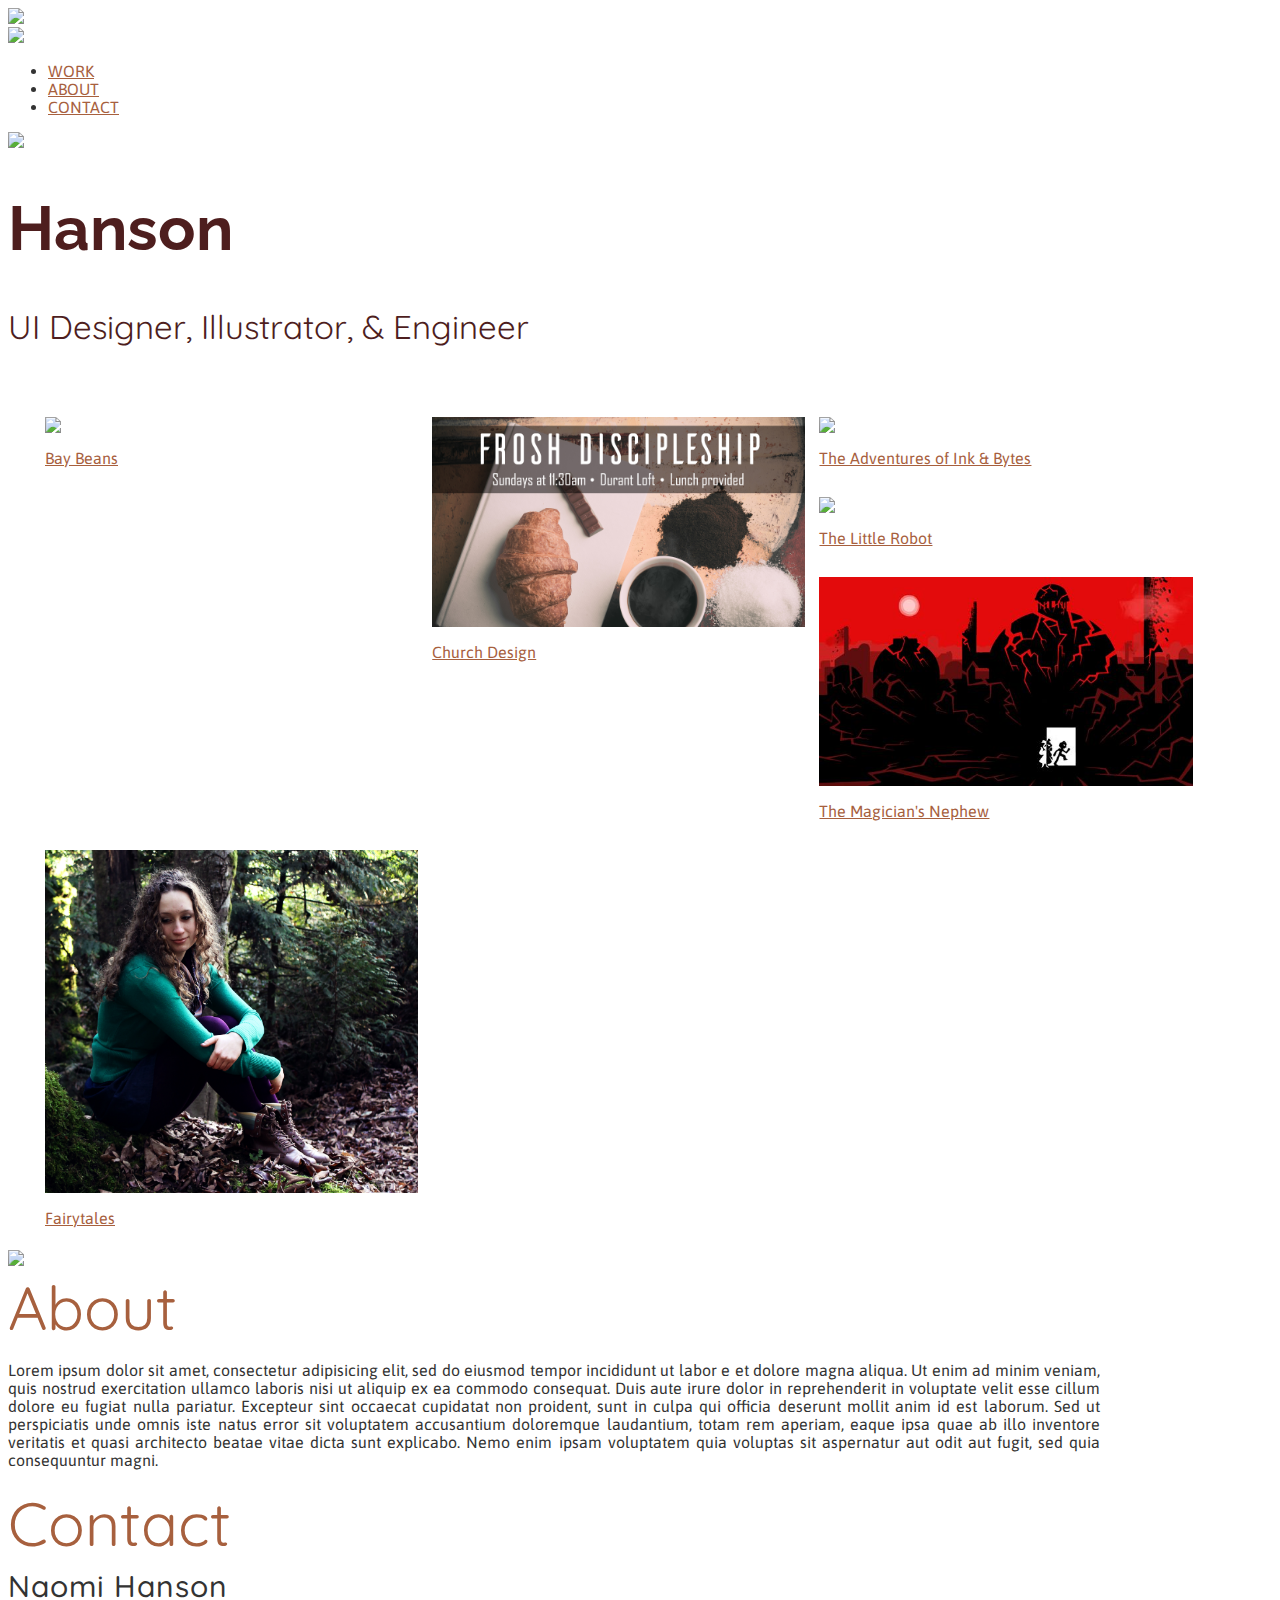
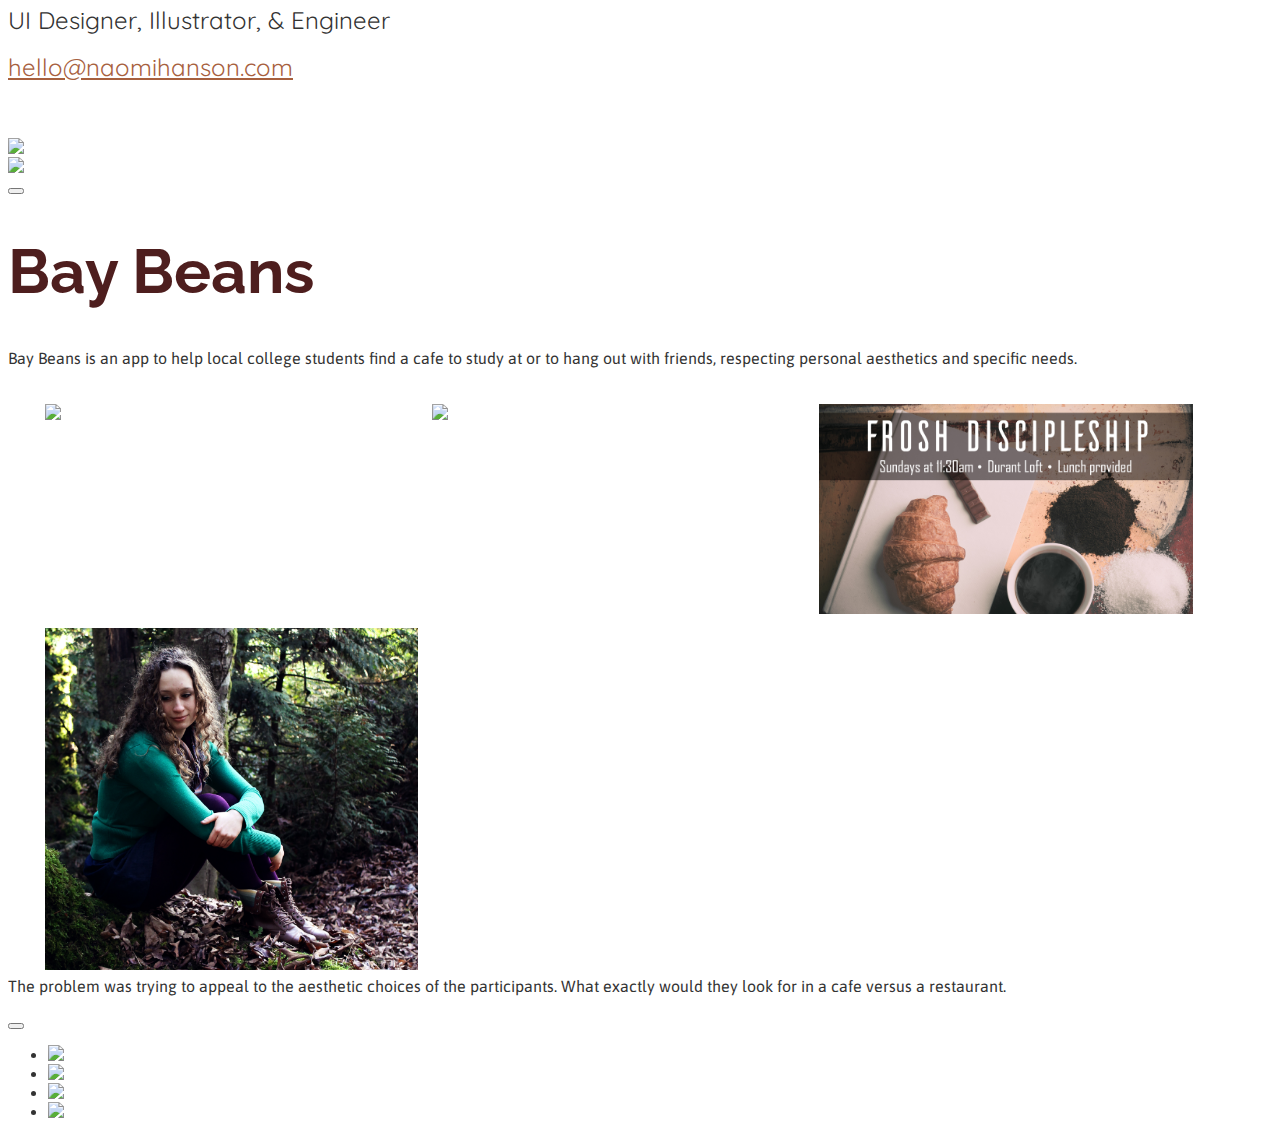
==== index02.html @ f40b885d "Separated stylesheet sections" ====
<!DOCTYPE html>
<html lang="en-us" class="no-js">
  <head>
    <meta http-equiv="X-UA-Compatible" content="IE=Edge">
    <meta name="viewport" content="width=device-width, initial-scale=1">
    <meta charset="utf-8">
    <title>Naomi Hanson | Portfolio</title>

    <!-- Google Fonts -->
    <link href="https://fonts.googleapis.com/css?family=Asap|Quicksand:400,500|Raleway" rel="stylesheet">

    <!-- CSS -->
    <link rel="stylesheet" type="text/css" href="css/normalize.css">
    <link rel="stylesheet" type="text/css" href="css/component.css">
    <link rel="stylesheet" type="text/css" href="css/remodal.css">
    <link rel="stylesheet" type="text/css" href="css/remodal-default-theme.css">
    <link rel="stylesheet" type="text/css" href="css/main.css">
    <link rel="stylesheet" type="text/css" href="css/header.css">
    <link rel="stylesheet" type="text/css" href="css/content.css">
    <link rel="stylesheet" type="text/css" href="css/about.css">
    <link rel="stylesheet" type="text/css" href="css/contact.css">
    <link rel="stylesheet" type="text/css" href="css/footer.css">
    <link rel="stylesheet" type="text/css" href="css/overlay.css">

    <script src="js/modernizr.custom.js"></script>

  </head>
  <body>
    <header>
      <nav class="container">
        <div class="two-third">
          <img class="trees-upperLeft" src="images/trees_upperLeft.png">
        </div>
        <div class="one-third">
          <img class="trees-upperRight" src="images/trees_upperRight.png">
          <ul class="page-navigation">
            <li><a href="#Content">WORK</a></li>
            <li><a href="#About">ABOUT</a></li>
            <li><a href="#Contact">CONTACT</a></li>
          </ul>
        </div>
      </nav>
      <div class="container hero">
        <img src="images/logo.png" style="margin-right: 50px">
        <h1>Hanson</h1>
        <h3>UI Designer, Illustrator, &amp; Engineer</h3>
      </div>
    </header>

    <main role="main">
    	<div class="remodal-bg">

	      <!-- CONTENT -->
	      <section id="Content" class="content">
	        <div class="page_container">
	          <ul class="grid effect-2" id="grid">
	            <li>
	              <img src="images/bayBeans.png">
					<a href="#Bay-Beans">
						<div class="description">
					  	<div class="square">
					  		<span class="group">
								<p class="center">Bay Beans</p>
					  		</span>
					  	</div>
						</div>
					</a>
	            </li>
	            <li>
	              <img src="images/churchDesign.jpg">
	              <a href="#Church-Design">
		              	<div class="description">
			              	<div class="square">
			              		<span class="group">
									<p class="center">Church Design</p>
			              		</span>
			              	</div>
		              	</div>
              		</a>
	            </li>
	            <li>
	              <img src="images/colorKey.jpg">
	              <a href="#modal">
		              	<div class="description">
			              	<div class="square">
			              		<span class="group">
									<p class="center">The Adventures of Ink & Bytes</p>
			              		</span>
			              	</div>
		              	</div>
              		</a>
	            </li>
	            <li>
	              <img src="images/littleRobot.jpg">
	              <a href="#modal">
		              	<div class="description">
			              	<div class="square">
			              		<span class="group">
									<p class="center">The Little Robot</p>
			              		</span>
			              	</div>
		              	</div>
              		</a>
	            </li>
	            <li>
	              <img src="images/magiciansNephew.jpg">
	              	<a href="#modal">
		              	<div class="description">
			              	<div class="square">
			              		<span class="group">
									<p class="center">The Magician's Nephew</p>
			              		</span>
			              	</div>
		              	</div>
              		</a>
	            </li>
	            <li>
	              <img src="images/photography.jpg">
	              <a href="#case-study">
		              	<div class="description">
			              	<div class="square">
			              		<span class="group">
									<p class="center">Fairytales</p>
			              		</span>
			              	</div>
		              	</div>
              		</a>
	            </li>
	          </ul>
	        </div>
	      </section>

	      <!-- ABOUT -->
	      <section id="About" class="About">
	        <div class="container">
	          <div class="one-third">
	            <img src="images/portrait.png">
	          </div>
	          <div class="two-third">
	            <h2>About</h2>
	            <p>Lorem ipsum dolor sit amet, consectetur adipisicing elit, sed do eiusmod tempor incididunt ut labor e et dolore magna aliqua. Ut enim ad minim veniam, quis nostrud exercitation ullamco laboris nisi ut aliquip ex ea commodo consequat. Duis aute irure dolor in reprehenderit in voluptate velit esse cillum dolore eu fugiat nulla pariatur. Excepteur sint occaecat cupidatat non proident, sunt in culpa qui officia deserunt mollit anim id est laborum. Sed ut perspiciatis unde omnis iste natus error sit voluptatem accusantium doloremque laudantium, totam rem aperiam, eaque ipsa quae ab illo inventore veritatis et quasi architecto beatae vitae dicta sunt explicabo. Nemo enim ipsam voluptatem quia voluptas sit aspernatur aut odit aut fugit, sed quia consequuntur magni.</p>
	          </div>
	        </div>
	      </section>

	      <!-- CONTACT -->
	      <section id="Contact" class="Contact">
	        <div class="container">
	          <div class="two-third">
	            <h2>Contact</h2>
	            <h4>Naomi Hanson</h4>
	            <h5>UI Designer, Illustrator, &amp; Engineer</h5>
	            <a href="mailto:hello@naomihanson.com"><h6>hello@naomihanson.com</h6></a>
	          </div>
	        </div>
	      </section>

	      <!-- FOOTER -->
	      <footer>
	        <div class="container">
	          <div class="one-third">
	            <img class="trees-lowerLeft" src="images/trees_lowerLeft.png">
	          </div>
	          <div class="two-third">
	            <img class="trees-lowerRight" src="images/trees_lowerRight.png">
	          </div>
	        </div>
	      </footer>
      	</div>

      <!-- OVERLAYS -->
      <div class="remodal-overlay"></div>
      <div class="remodal" data-remodal-id="Bay-Beans">
        <button data-remodal-action="close" class="remodal-close" aria-label="Close"></button>
        <section id="Content" class="content">
      		<h1 class="remodal-title">Bay Beans</h1>
      		<p class="remodal-description">Bay Beans is an app to help local college students find a cafe to study at or to hang out with friends, respecting personal aesthetics and specific needs.</p>
  		</section>
  		<section id="Content" class="content">
	      	<div class="page_container">
				<ul class="grid effect-2" id="grid">
					<li>
				  <img src="images/colorKey.jpg">
					</li>
					<li>
				  <img src="images/bayBeans.png">
					</li>
					<li>
				  <img src="images/churchDesign.jpg">
					</li>
					<li>
				  <img src="images/photography.jpg">
					</li>
	          	</ul>
	      	</div>
      	</section>
      	<section id="Content" class="content">
	      	<div class="page_container">
	          	<p>The problem was trying to appeal to the aesthetic choices of the participants. What exactly would they look for in a cafe versus a restaurant.</p>
	      	</div>
      	</section>
      </div>

      <div class="remodal" data-remodal-id="Church-Design">
        <button data-remodal-action="close" class="remodal-close" aria-label="Close"></button>
      	<div class="page_container">
	          <ul id="grid">
	          	<li>
	              <img src="images/colorKey.jpg">
              	</li>
              	<li>
	              <img src="images/LR_01.jpg">
              	</li>
              	<li>
	              <img src="images/majk-m-662.jpg">
              	</li>
              	<li>
	              <img src="images/tumblr_mfj7pup8wk1rs1gaeo1_500.png">
              	</li>
          	</ul>
      	</div>
      </div>

    </main>

    <!-- JavaScript -->
    <script src="js/jquery-3.1.1.min.js"></script>
    <script src="js/masonry.pkgd.min.js"></script>
    <script src="js/classie.js"></script>
    <script src="js/imagesloaded.js"></script>
    <script src="js/AnimOnScroll.js"></script>
    <script src="js/remodal.min.js"></script>
    <script type="text/javascript">
      new AnimOnScroll( document.getElementById( 'grid' ), {
      minDuration : 0.4,
      maxDuration : 0.7,
      viewportFactor : 0.2,
    } );
    </script>

  </body>
</html>
---- css/component.css ----
.grid {
	max-width: 100%;
	list-style: none;
	margin: 30px 30px;
	padding: 0;
}

.grid li {
	display: block;
	float: left;
	padding: 7px;
	width: 31%;
	opacity: 0;
}

.grid li.shown,
.no-js .grid li,
.no-cssanimations .grid li {
	opacity: 1;
}

.grid li a,
.grid li img {
	outline: none;
	border: none;
	display: block;
	max-width: 100%;
}

/* Effect */
.grid.effect-2 li.animate {
	-webkit-transform: translateY(200px);
	transform: translateY(200px);
	-webkit-animation: moveUp 0.65s ease forwards;
	animation: moveUp 0.65s ease forwards;
}

@-webkit-keyframes moveUp {
	0% { }
	100% { -webkit-transform: translateY(0); opacity: 1; }
}

@keyframes moveUp {
	0% { }
	100% { -webkit-transform: translateY(0); transform: translateY(0); opacity: 1; }
}

/* Media Queries */
@media screen and (max-width: 900px) {
	.grid li {
		width: 48%;
	}
}

@media screen and (max-width: 400px) {
	.grid li {
		width: 100%;
	}
}
---- css/main.css ----
html, body {
	overflow-x: hidden;
}
body {
	font-family: "Asap", Helvetica, Arial, sans-serif;
	color: #333333;
}
h1, h2, h3, h4, h5, h6 {
	font-family: "Quicksand", Helvetica, Arial, sans-serif;
}
h1 {
	color: #4e1e1e;
	font-weight: bold;
	font-size: 61.69px;
	font-family: "Raleway", Helvetica, Arial, sans-serif;
}
h2 {
	color: #a7603e;
	font-weight: 400;
	font-size: 61px;
	margin-bottom: 0px;
	margin-top: 0px;
}
h3 {
	color: #4e1e1e;
	font-weight: 400;
	font-size: 33px;
}
h4 {
	color: #333333;
	font-size: 30px;
	font-weight: 500;
	letter-spacing: 1px;
	margin-top: 6px;
	margin-bottom: 2px;
}
h5 {
	color: #333333;
	font-size: 24px;
	font-weight: 400;
	margin-top: -2px;
	margin-bottom: 0px;
}
h6 {
	color: #a7603e;
	font-size: 24px;
	font-weight: 400;
	margin-top: 17px;
}
p {
	font-size: 1rem;
	font-weight: normal;
	padding-right: 10%;
    text-align: justify;
}
a {
	color: #a7603e;
	z-index: 1;
}
section {
	clear: both;
}

/* GRID */
.container {
	position: relative;
	width: auto;
}
.container:before,
.container:after {
	content: " ";
	display: table;
}
.container:after {
	clear: both;
}
.one-third, .two-third {
	width:96%;
	position:relative;
	min-height: 1px;
}
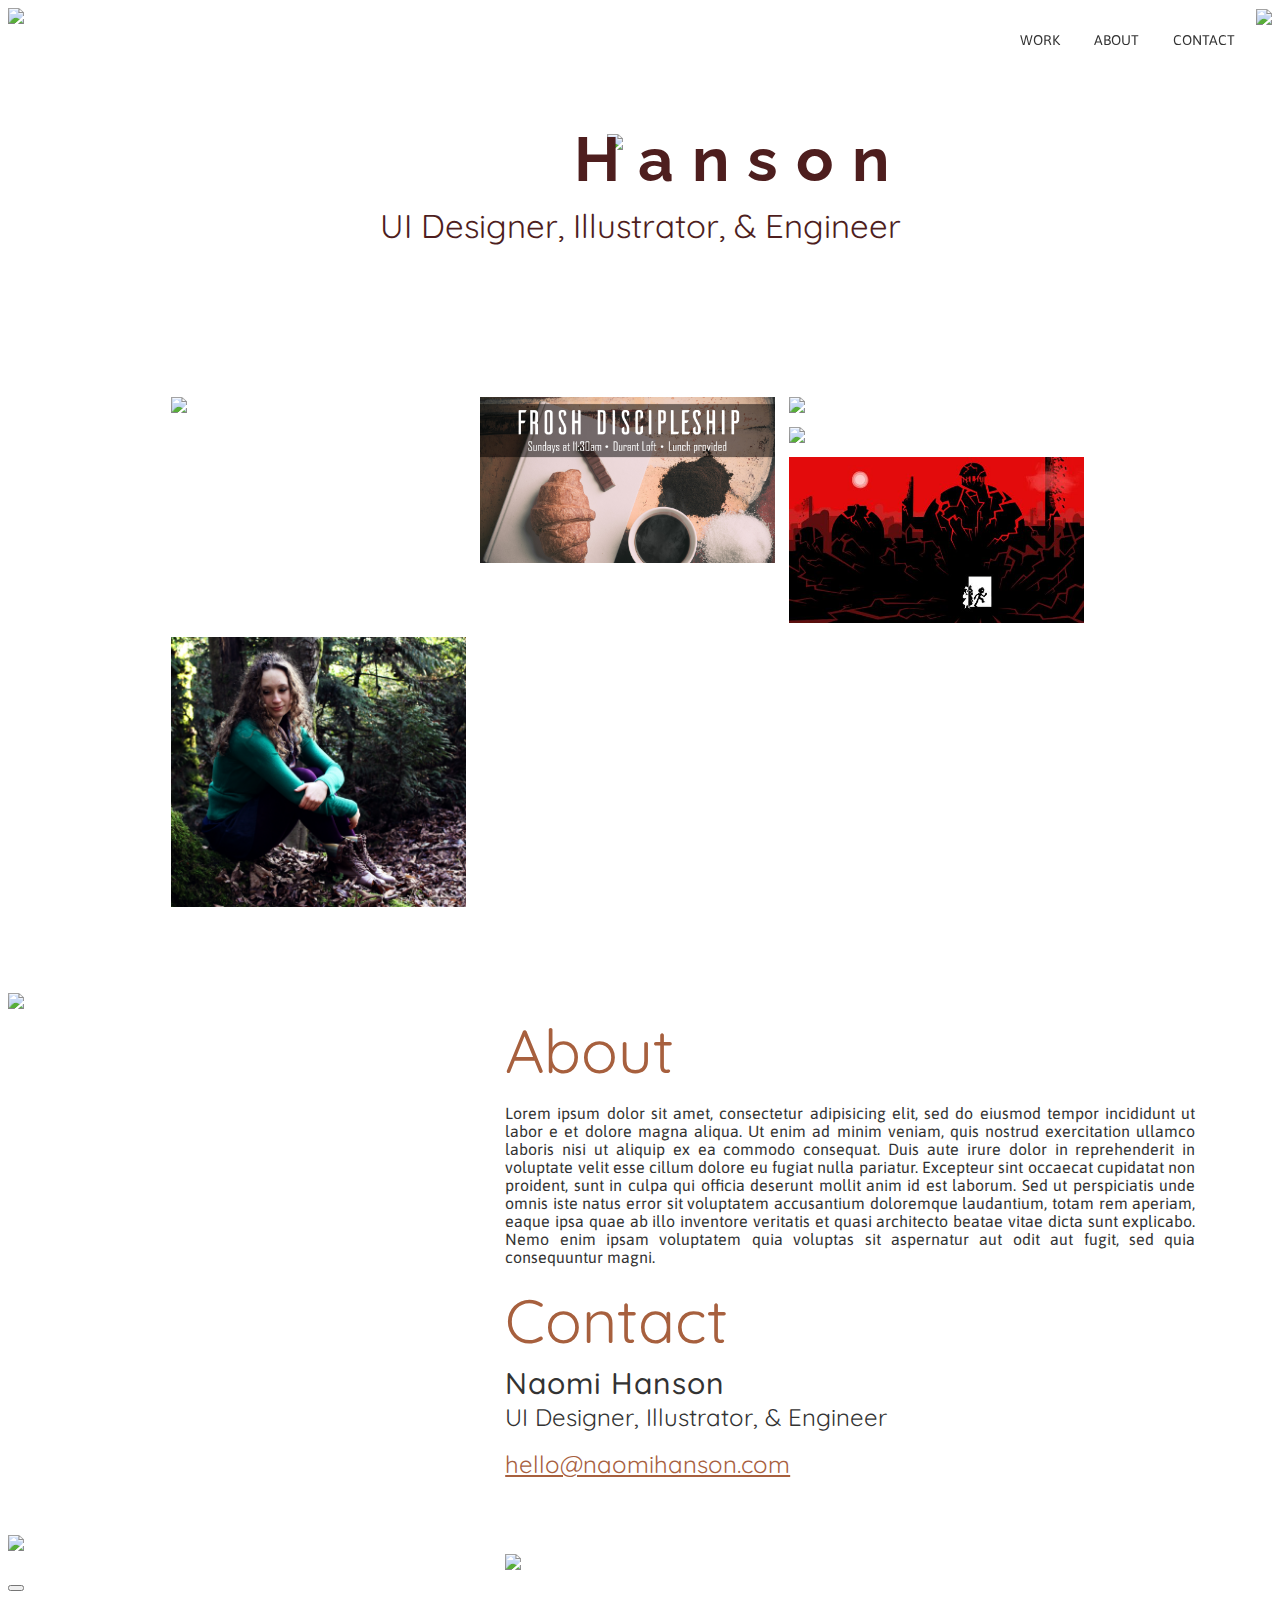
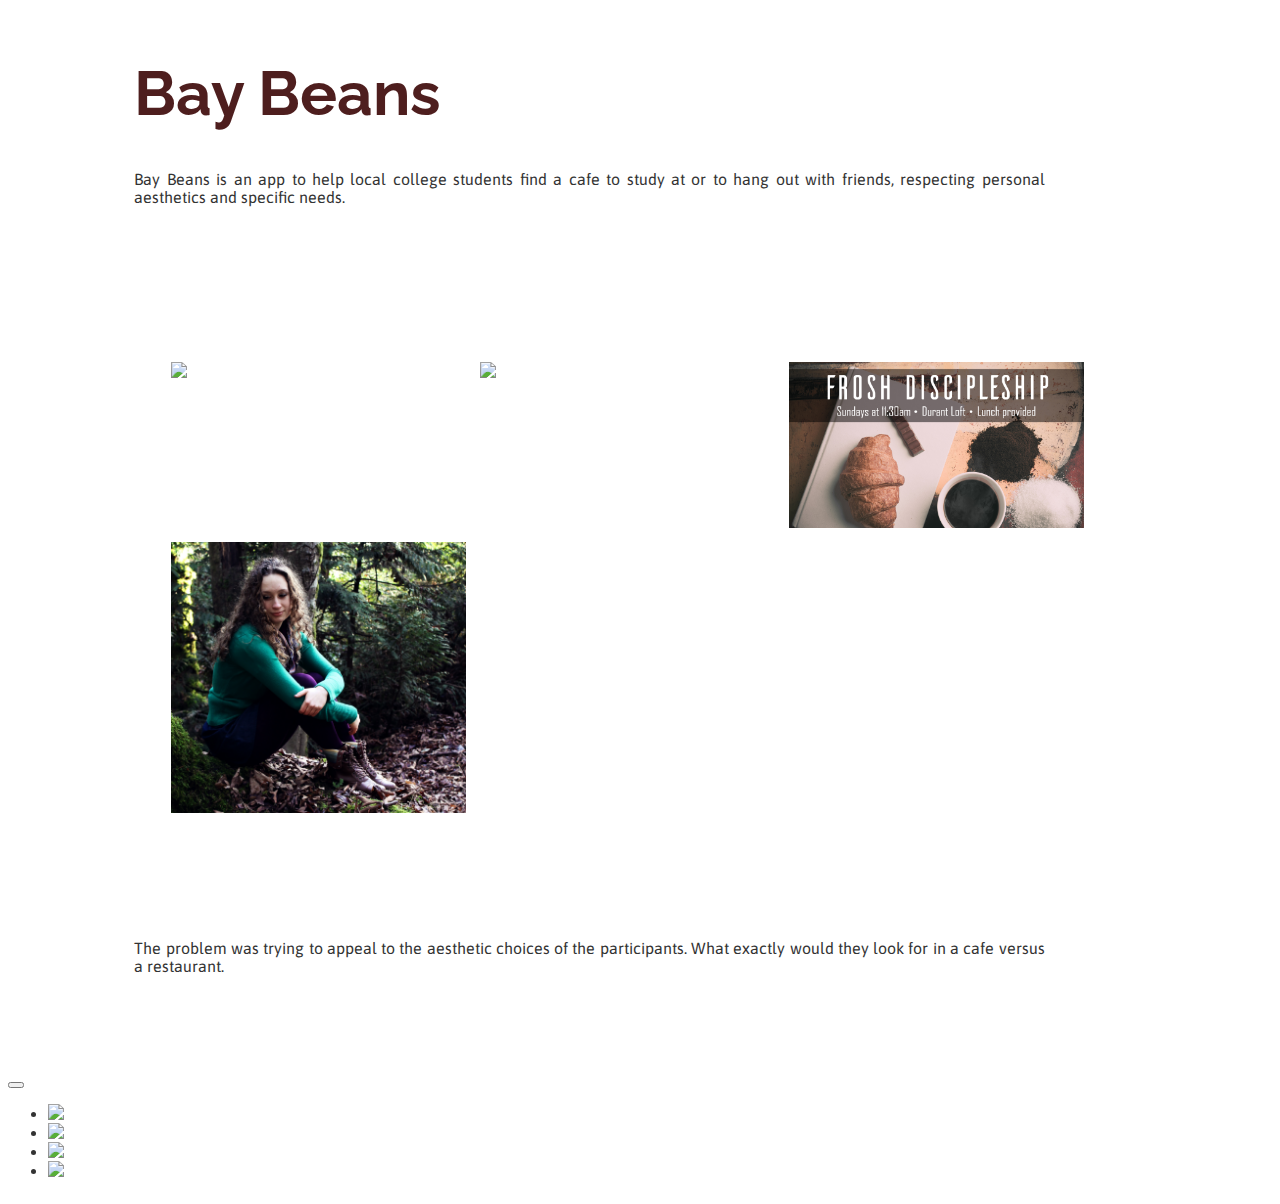
==== commit 2a799f0b: "Copied styles.css code to separate files" ====
--- a/index02.html
+++ b/index02.html
@@ -21,6 +21,7 @@
     <link rel="stylesheet" type="text/css" href="css/contact.css">
     <link rel="stylesheet" type="text/css" href="css/footer.css">
     <link rel="stylesheet" type="text/css" href="css/overlay.css">
+    <link rel="stylesheet" type="text/css" href="css/media-queries.css">
 
     <script src="js/modernizr.custom.js"></script>
 
--- a/css/header.css
+++ b/css/header.css
@@ -0,0 +1,67 @@
+/* HEADER */
+header {
+	top: 0px;
+	margin-bottom: 50px;
+}
+header nav {
+	position: fixed;
+}
+header nav .one-third {
+	position: absolute;
+	right: 0px;
+}
+header nav > .two-third {
+	margin-left: 0px;
+}
+header nav ul {
+	display: inline;
+	text-align: right;
+	float: right;
+	margin: 15px 30px;
+	position: fixed;
+	top: 0px;
+	right: 0px;
+	background: rgba(255,255,255,.5);
+	z-index: 1;
+	padding-left: 0px;
+}
+header nav ul > li {
+	list-style-type: none;
+	display: inline-block;
+	margin: 15px;
+}
+header nav ul > li > a {
+	color: #333333;
+	font-size: 14px;
+	text-decoration: none;
+}
+header nav a:hover {
+	color: #a7603e;
+}
+header nav a:active {
+	color: #a7603e;
+}
+header .hero {
+	text-align: center;
+	display: block;
+	position: relative;
+	margin-top: 125px;
+}
+header .hero h1 {
+	margin: -30px -200px 0px 0px;
+	letter-spacing: 18px;
+}
+header .hero h3 {
+	margin: 10px 0 40px;
+}
+.trees-upperLeft {
+	position: absolute;
+	top: 0px;
+	left: 0px;
+    z-index: 2000;
+}
+.trees-upperRight {
+	position: absolute;
+	top: 0px;
+	right: 0px;
+}--- a/css/content.css
+++ b/css/content.css
@@ -0,0 +1,66 @@
+/* CONTENT */
+.content {
+	padding: 6em 1% 1.5em;
+	float: right;
+	width: 98%;
+	position: relative;
+}
+.square {
+  width: 100%; 
+  height: 100%; 
+  display: table;
+  background: rgba(0,0,0,.5);
+}
+.group {
+  display: table-cell; 
+  vertical-align: middle; 
+  text-align: center;
+  background: rgba(0,0,0,.5);
+}
+.description {
+	position: absolute;
+	top: 0px;
+	left: 0px;
+	bottom:0px;
+	right:0px;
+	background: inherit;
+	background-attachment: fixed;
+	overflow: hidden;
+	opacity: 0;
+	transition: opacity 0.3s linear;
+	padding: 7px;
+}
+.description:before {
+	content: "";
+	position: absolute;
+	bottom: -20px;
+	left: 0;
+	width: 200%;
+	height: 200%;
+	background: inherit;
+	background-attachment: fixed;
+}
+.description:after {
+	content: "";
+	position: absolute;
+	bottom: 0;
+	left: 0;
+	width: 100%;
+	height: 100%;
+}
+.content li:hover .description {
+	opacity: 1;
+}
+.title {
+	color: #ffffff;
+	padding-right: 0px;
+}
+.subtitle {
+	color: #e1e1e1;
+	padding-right: 0px;
+	font-size: 18px;
+}
+.center {
+	color: #ffffff;
+	padding: 0px;
+}--- a/css/media-queries.css
+++ b/css/media-queries.css
@@ -0,0 +1,74 @@
+/* MEDIA QUERIES */
+
+/* Larger Mobile Devices */
+@media (min-width: 460px) {
+	.content {
+		padding: 1.5em 1%;
+		width: 90%;
+		position: relative;
+	}
+	.content-item-small {
+		margin: 0 2% 25px;
+		float: left;
+		display: block;
+	}
+	.content-item-medium {
+		margin: 0 2% 25px;
+		float: left;
+		display: block;
+	}
+	.content-item-big {
+		margin: 0 2% 25px;
+		float: left;
+		display: block;
+	}
+}
+
+/* Tablets */
+@media (min-width: 768px) {
+	.content {
+		padding: 1.5em 5%;
+		width: 90%;
+		position: relative;
+	}
+	.content-item-small {
+		margin: 0 1% 25px;
+	}
+	.content-item-medium {
+		margin: 0 1% 25px;
+	}
+	.content-item-big {
+		margin: 0 1% 25px;
+	}
+	.two-third {
+		margin-left: auto;
+	}
+}
+
+/* Laptops and Desktops */
+@media (min-width: 992px) {
+	.one-third {
+		width: 29.33333%;
+	}
+	.two-third {
+		width: 60.66666%
+	}
+	.content {
+		padding: 1.5em 10%;
+		width: 80%;
+		position: relative;
+		margin-bottom: 55px;
+	}
+	.content-item-small {
+		margin: 0 0 20px;
+	}
+	.content-item-medium {
+		margin: 0 0 20px;
+	}
+	.content-item-big {
+		margin: 0 0 20px;
+	}
+	.About .one-third {
+		width: 34%;
+	}
+}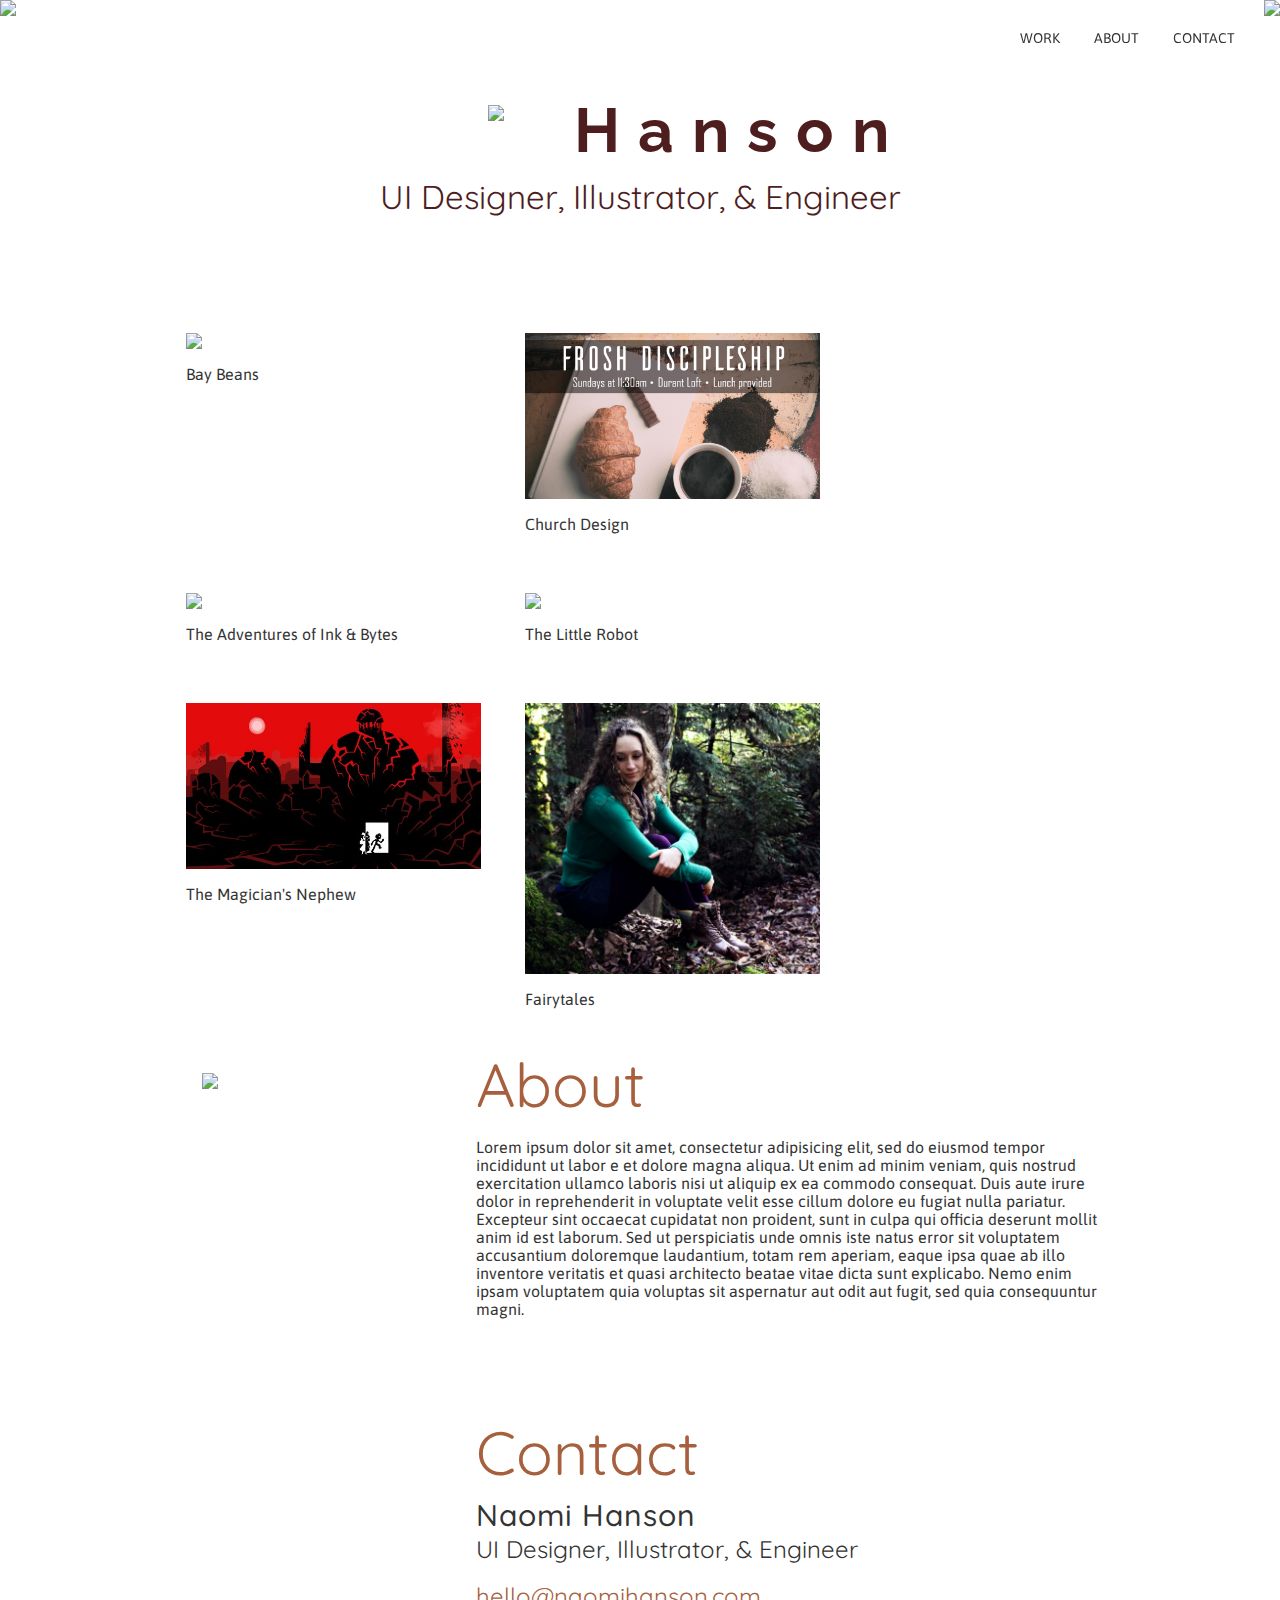
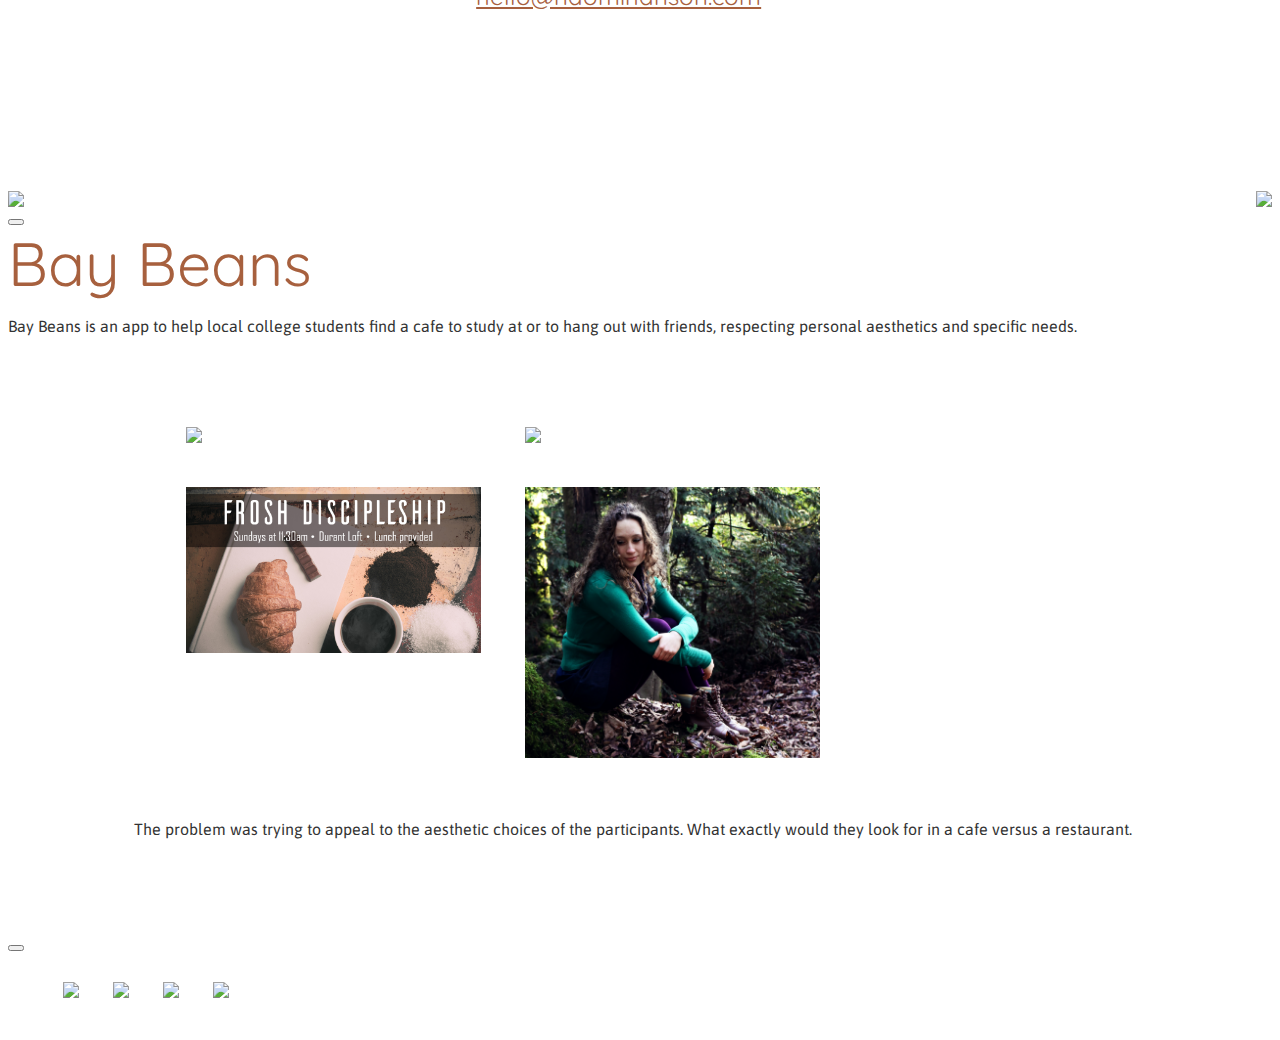
==== commit 5ce58c8a: "Format all css files except content and overlay" ====
--- a/index02.html
+++ b/index02.html
@@ -15,37 +15,36 @@
     <link rel="stylesheet" type="text/css" href="css/remodal.css">
     <link rel="stylesheet" type="text/css" href="css/remodal-default-theme.css">
     <link rel="stylesheet" type="text/css" href="css/main.css">
-    <link rel="stylesheet" type="text/css" href="css/header.css">
-    <link rel="stylesheet" type="text/css" href="css/content.css">
-    <link rel="stylesheet" type="text/css" href="css/about.css">
-    <link rel="stylesheet" type="text/css" href="css/contact.css">
-    <link rel="stylesheet" type="text/css" href="css/footer.css">
-    <link rel="stylesheet" type="text/css" href="css/overlay.css">
+    <link rel="stylesheet" type="text/css" href="css/header-footer.css">
+<!--    <link rel="stylesheet" type="text/css" href="css/content.css">-->
+    <link rel="stylesheet" type="text/css" href="css/about-contact.css">
+<!--    <link rel="stylesheet" type="text/css" href="css/overlay.css">-->
     <link rel="stylesheet" type="text/css" href="css/media-queries.css">
+
 
     <script src="js/modernizr.custom.js"></script>
 
   </head>
   <body>
     <header>
-      <nav class="container">
-        <div class="two-third">
+        <div>
           <img class="trees-upperLeft" src="images/trees_upperLeft.png">
+          <img class="trees-upperRight" src="images/trees_upperRight.png">
         </div>
-        <div class="one-third">
-          <img class="trees-upperRight" src="images/trees_upperRight.png">
-          <ul class="page-navigation">
-            <li><a href="#Content">WORK</a></li>
-            <li><a href="#About">ABOUT</a></li>
-            <li><a href="#Contact">CONTACT</a></li>
-          </ul>
+        <nav class="container">
+            <div class="one-third">
+              <ul class="page-navigation">
+                <li><a href="#Content">WORK</a></li>
+                <li><a href="#About">ABOUT</a></li>
+                <li><a href="#Contact">CONTACT</a></li>
+              </ul>
+            </div>
+        </nav>
+        <div class="container hero">
+            <img src="images/logo.png" class="logo">
+            <h1>Hanson</h1>
+            <h3>UI Designer, Illustrator, &amp; Engineer</h3>
         </div>
-      </nav>
-      <div class="container hero">
-        <img src="images/logo.png" style="margin-right: 50px">
-        <h1>Hanson</h1>
-        <h3>UI Designer, Illustrator, &amp; Engineer</h3>
-      </div>
     </header>
 
     <main role="main">
@@ -53,89 +52,87 @@
 
 	      <!-- CONTENT -->
 	      <section id="Content" class="content">
-	        <div class="page_container">
-	          <ul class="grid effect-2" id="grid">
-	            <li>
-	              <img src="images/bayBeans.png">
-					<a href="#Bay-Beans">
-						<div class="description">
-					  	<div class="square">
-					  		<span class="group">
-								<p class="center">Bay Beans</p>
-					  		</span>
-					  	</div>
-						</div>
-					</a>
-	            </li>
-	            <li>
-	              <img src="images/churchDesign.jpg">
-	              <a href="#Church-Design">
-		              	<div class="description">
-			              	<div class="square">
-			              		<span class="group">
-									<p class="center">Church Design</p>
-			              		</span>
-			              	</div>
-		              	</div>
-              		</a>
-	            </li>
-	            <li>
-	              <img src="images/colorKey.jpg">
-	              <a href="#modal">
-		              	<div class="description">
-			              	<div class="square">
-			              		<span class="group">
-									<p class="center">The Adventures of Ink & Bytes</p>
-			              		</span>
-			              	</div>
-		              	</div>
-              		</a>
-	            </li>
-	            <li>
-	              <img src="images/littleRobot.jpg">
-	              <a href="#modal">
-		              	<div class="description">
-			              	<div class="square">
-			              		<span class="group">
-									<p class="center">The Little Robot</p>
-			              		</span>
-			              	</div>
-		              	</div>
-              		</a>
-	            </li>
-	            <li>
-	              <img src="images/magiciansNephew.jpg">
-	              	<a href="#modal">
-		              	<div class="description">
-			              	<div class="square">
-			              		<span class="group">
-									<p class="center">The Magician's Nephew</p>
-			              		</span>
-			              	</div>
-		              	</div>
-              		</a>
-	            </li>
-	            <li>
-	              <img src="images/photography.jpg">
-	              <a href="#case-study">
-		              	<div class="description">
-			              	<div class="square">
-			              		<span class="group">
-									<p class="center">Fairytales</p>
-			              		</span>
-			              	</div>
-		              	</div>
-              		</a>
-	            </li>
-	          </ul>
-	        </div>
+              <ul class="grid effect-2" id="grid">
+                <li>
+                  <img src="images/bayBeans.png">
+                    <a href="#Bay-Beans">
+                        <div class="description">
+                        <div class="square">
+                            <span class="group">
+                                <p class="center">Bay Beans</p>
+                            </span>
+                        </div>
+                        </div>
+                    </a>
+                </li>
+                <li>
+                  <img src="images/churchDesign.jpg">
+                  <a href="#Church-Design">
+                        <div class="description">
+                            <div class="square">
+                                <span class="group">
+                                    <p class="center">Church Design</p>
+                                </span>
+                            </div>
+                        </div>
+                    </a>
+                </li>
+                <li>
+                  <img src="images/colorKey.jpg">
+                  <a href="#modal">
+                        <div class="description">
+                            <div class="square">
+                                <span class="group">
+                                    <p class="center">The Adventures of Ink & Bytes</p>
+                                </span>
+                            </div>
+                        </div>
+                    </a>
+                </li>
+                <li>
+                  <img src="images/littleRobot.jpg">
+                  <a href="#modal">
+                        <div class="description">
+                            <div class="square">
+                                <span class="group">
+                                    <p class="center">The Little Robot</p>
+                                </span>
+                            </div>
+                        </div>
+                    </a>
+                </li>
+                <li>
+                  <img src="images/magiciansNephew.jpg">
+                    <a href="#modal">
+                        <div class="description">
+                            <div class="square">
+                                <span class="group">
+                                    <p class="center">The Magician's Nephew</p>
+                                </span>
+                            </div>
+                        </div>
+                    </a>
+                </li>
+                <li>
+                  <img src="images/photography.jpg">
+                  <a href="#case-study">
+                        <div class="description">
+                            <div class="square">
+                                <span class="group">
+                                    <p class="center">Fairytales</p>
+                                </span>
+                            </div>
+                        </div>
+                    </a>
+                </li>
+              </ul>
 	      </section>
 
 	      <!-- ABOUT -->
 	      <section id="About" class="About">
-	        <div class="container">
+	        <div class="container about-content">
 	          <div class="one-third">
-	            <img src="images/portrait.png">
+	            <img src="images/portrait.png" class="about-photo">
 	          </div>
 	          <div class="two-third">
 	            <h2>About</h2>
@@ -147,6 +144,8 @@
 	      <!-- CONTACT -->
 	      <section id="Contact" class="Contact">
 	        <div class="container">
+                <div class="one-third">
+                </div>
 	          <div class="two-third">
 	            <h2>Contact</h2>
 	            <h4>Naomi Hanson</h4>
@@ -158,14 +157,8 @@
 
 	      <!-- FOOTER -->
 	      <footer>
-	        <div class="container">
-	          <div class="one-third">
-	            <img class="trees-lowerLeft" src="images/trees_lowerLeft.png">
-	          </div>
-	          <div class="two-third">
-	            <img class="trees-lowerRight" src="images/trees_lowerRight.png">
-	          </div>
-	        </div>
+            <img class="trees-lowerLeft" src="images/trees_lowerLeft.png">
+            <img class="trees-lowerRight" src="images/trees_lowerRight.png">
 	      </footer>
       	</div>
 
@@ -173,8 +166,8 @@
       <div class="remodal-overlay"></div>
       <div class="remodal" data-remodal-id="Bay-Beans">
         <button data-remodal-action="close" class="remodal-close" aria-label="Close"></button>
-        <section id="Content" class="content">
-      		<h1 class="remodal-title">Bay Beans</h1>
+        <section id="Content" class="overlay-content">
+      		<h2 class="remodal-title">Bay Beans</h2>
       		<p class="remodal-description">Bay Beans is an app to help local college students find a cafe to study at or to hang out with friends, respecting personal aesthetics and specific needs.</p>
   		</section>
   		<section id="Content" class="content">
--- a/css/main.css
+++ b/css/main.css
@@ -5,13 +5,13 @@
 	font-family: "Asap", Helvetica, Arial, sans-serif;
 	color: #333333;
 }
-h1, h2, h3, h4, h5, h6 {
+h2, h3, h4, h5, h6 {
 	font-family: "Quicksand", Helvetica, Arial, sans-serif;
 }
 h1 {
 	color: #4e1e1e;
 	font-weight: bold;
-	font-size: 61.69px;
+	font-size: 20px;
 	font-family: "Raleway", Helvetica, Arial, sans-serif;
 }
 h2 {
@@ -24,7 +24,7 @@
 h3 {
 	color: #4e1e1e;
 	font-weight: 400;
-	font-size: 33px;
+	font-size: 20px;
 }
 h4 {
 	color: #333333;
@@ -46,19 +46,36 @@
 	font-size: 24px;
 	font-weight: 400;
 	margin-top: 17px;
+    text-decoration: underline;
 }
 p {
 	font-size: 1rem;
 	font-weight: normal;
-	padding-right: 10%;
-    text-align: justify;
+    text-align: left;
 }
-a {
-	color: #a7603e;
+a:link {
+	color: #333333;
 	z-index: 1;
+    text-decoration: none;
+}
+a:visited {
+    color: #333333;
+}
+a:hover {
+    color: #a7603e;
+}
+a:active {
+    color: #a7603e;
+    font-size: 18px;
 }
 section {
 	clear: both;
+}
+li {
+	list-style-type: none;
+	display: inline-block;
+	margin: 15px;
+    font-size: 14px;
 }
 
 /* GRID */
@@ -70,12 +87,12 @@
 .container:after {
 	content: " ";
 	display: table;
-}
-.container:after {
 	clear: both;
 }
 .one-third, .two-third {
-	width:96%;
+	width:80%;
 	position:relative;
 	min-height: 1px;
+    margin: 0 auto;
+    max-width: 64rem;
 }--- a/css/header-footer.css
+++ b/css/header-footer.css
@@ -0,0 +1,71 @@
+/* HEADER */
+header {
+	top: 0px;
+}
+header nav {
+	position: fixed;
+}
+
+header nav ul {
+	display: inline;
+	text-align: right;
+	float: right;
+	margin: 15px 30px;
+	position: fixed;
+	top: 0px;
+	right: 0px;
+	background: rgba(255,255,255,.5);
+	z-index: 2;
+	padding-left: 0px;
+}
+.hero {
+	text-align: center;
+	display: block;
+	position: relative;
+	margin-top: 6rem;
+}
+h1 { 
+    letter-spacing: 10px;
+    display: block;
+    font-size: 2rem;
+    margin: -15px -120px 0px 0px;
+}
+header .hero h3 {
+	margin: 10px auto 40px;
+}
+.logo {
+    width: 31%;
+    max-width: 27.5rem;
+    min-width: 16rem;
+}
+.trees-upperLeft {
+	position: absolute;
+	top: 0px;
+	left: 0px;
+    z-index: 1;
+}
+.trees-upperRight {
+	position: absolute;
+	top: 0px;
+	right: 0px;
+}
+
+/* FOOTER */
+footer {
+	margin-top: 141px;
+    bottom: 0;
+    position: relative;
+    clear: both;
+}
+.trees-lowerLeft {
+	position: absolute;
+    display: inline-block;
+	left: 0px;
+	bottom: 0px;
+}
+.trees-lowerRight {
+	position: absolute;
+    display: inline-block;
+	right: 0px;
+	bottom: 0px;
+}
--- a/css/about-contact.css
+++ b/css/about-contact.css
@@ -0,0 +1,34 @@
+/* ABOUT & CONTACT */
+.About .one-third {
+	float: left;
+}
+.About .two-third {
+    float: none;
+}
+.about-content {
+    max-width: 64rem;
+    margin: 0 auto;
+}
+.About .one-third img {
+	float: right;
+	margin-top: 8%;
+    margin-right: px;
+}
+.about-photo {
+    visibility: hidden;
+    position: absolute;
+    width: 70%;
+    margin-right: 60px
+}
+.Contact {
+    max-width: 64rem;
+    margin: 80px auto 0;
+}
+.Contact .one-third {
+    float: left;
+    height: 200px;
+    position: absolute;
+}
+.Contact .two-third {
+    float: none;
+}--- a/css/media-queries.css
+++ b/css/media-queries.css
@@ -2,6 +2,9 @@
 
 /* Larger Mobile Devices */
 @media (min-width: 460px) {
+    h1 {
+        margin: -15px -150px 0px 0px;
+    }
 	.content {
 		padding: 1.5em 1%;
 		width: 90%;
@@ -26,6 +29,21 @@
 
 /* Tablets */
 @media (min-width: 768px) {
+    .logo {
+        margin-right: 3rem;
+    }
+    .hero {
+        visibility: visible;
+    }
+    h1 { 
+        letter-spacing: 18px;
+        display: block;
+        font-size: 2rem;
+        margin: -15px -100px 0px 0px;
+    }
+    h3 {
+        font-size: 25px;
+    }
 	.content {
 		padding: 1.5em 5%;
 		width: 90%;
@@ -53,6 +71,13 @@
 	.two-third {
 		width: 60.66666%
 	}
+    h1 {
+        font-size: 61.69px;
+        margin: -30px -200px 0px 0px;
+    }
+    h3 {
+        font-size: 33px;
+    }
 	.content {
 		padding: 1.5em 10%;
 		width: 80%;
@@ -71,4 +96,19 @@
 	.About .one-third {
 		width: 34%;
 	}
-}+    .About .two-third {
+        float: left;
+    }
+    .about-photo {
+    visibility: visible;
+    position: relative;
+	margin-right: 30px;
+    }
+	.Contact .one-third {
+		width: 34%;
+        position: relative;
+	}
+    .Contact .two-third {
+        float: left;
+    }
+}
